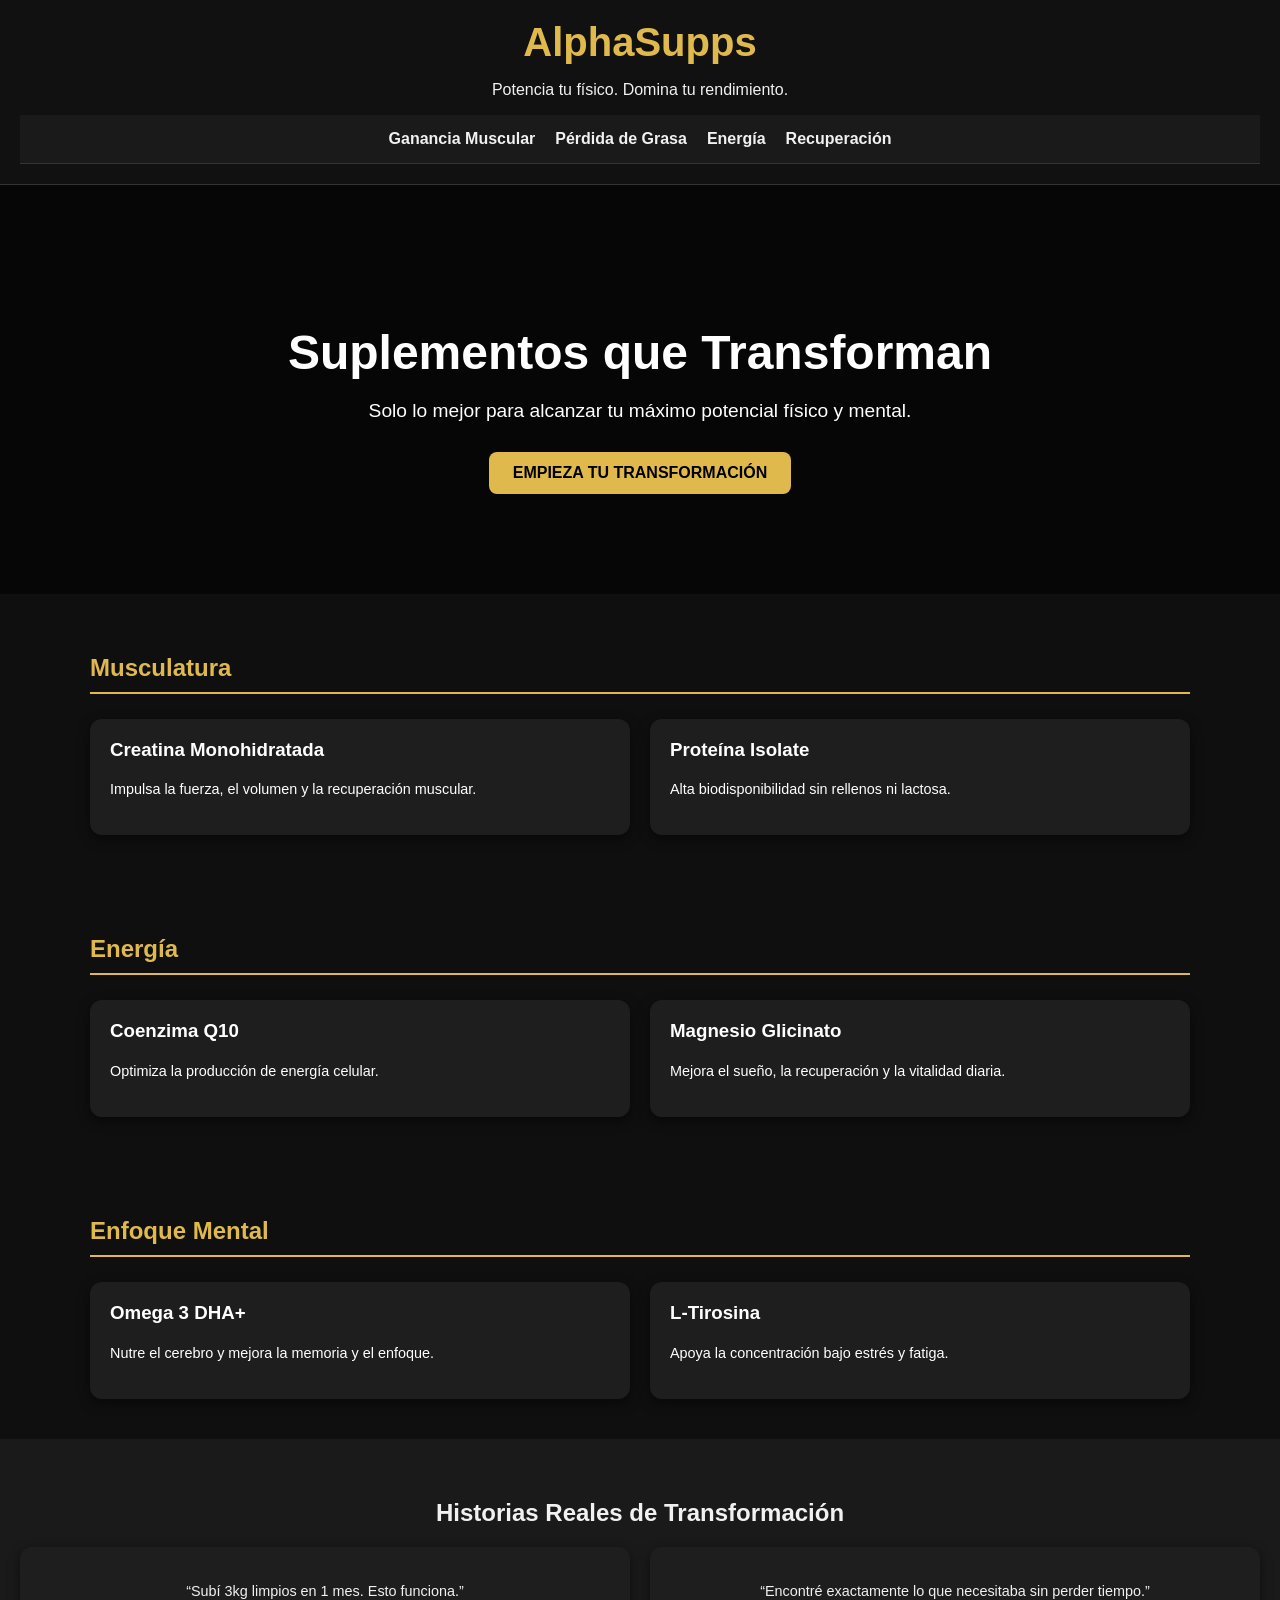
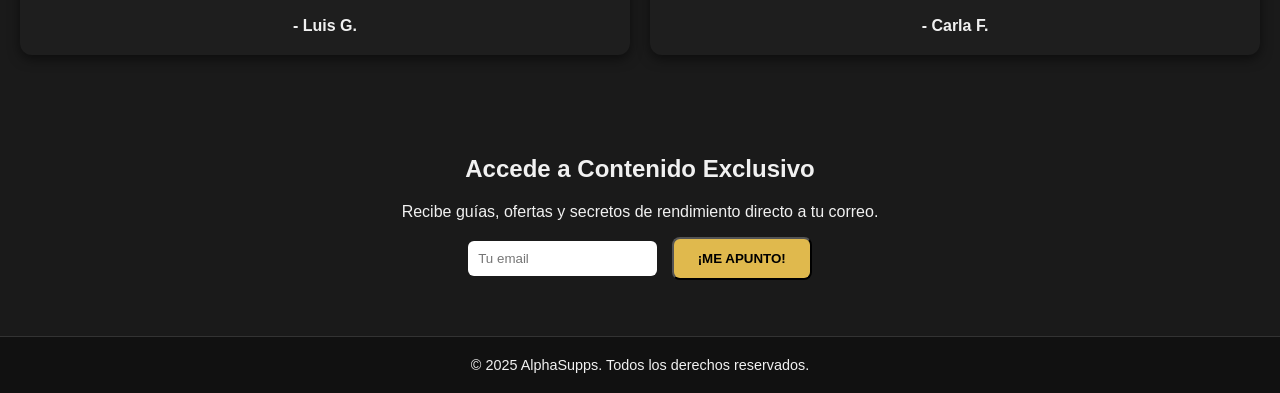
==== views/index.html @ 21b1b8db "init: crear estructura inicial del sitio con index.html estático" ====
<head lang="es">
    <meta charset="UTF-8" />
    <meta name="viewport" content="width=device-width, initial-scale=1" />
    <title>AlphaSupps | Suplementación Premium para Rendimiento y Vitalidad</title>
    <meta name="description" content="Descubre suplementos de alta calidad diseñados para potenciar tu rendimiento físico y mental. Fórmulas respaldadas por ciencia para resultados reales." />
    <meta name="keywords" content="suplementos premium, rendimiento físico, vitalidad, testosterona, salud masculina, energía sostenible, fórmulas científicas, musculación, enfoque mental" />
    <meta name="author" content="AlphaSupps - Expertos en Suplementación y Rendimiento" />
    <link rel="canonical" href="#" />

    <meta property="og:title" content="AlphaSupps | Suplementación Premium para Rendimiento y Vitalidad" />
    <meta property="og:description" content="Descubre suplementos de alta calidad diseñados para potenciar tu rendimiento físico y mental. Fórmulas respaldadas por ciencia para resultados reales." />
    <meta property="og:url" content="#" />
    <meta property="og:type" content="website" />
    <meta property="og:image" content="/images/isotype-rounded.png" />
    <meta property="og:site_name" content="AlphaSupps" />

    <meta name="twitter:card" content="summary_large_image" />
    <meta name="twitter:title" content="AlphaSupps | Suplementación Premium para Rendimiento y Vitalidad" />
    <meta name="twitter:description" content="Descubre suplementos de alta calidad diseñados para potenciar tu rendimiento físico y mental. Fórmulas respaldadas por ciencia para resultados reales." />
    <meta name="twitter:image" content="/images/isotype-rounded.png" />
    <meta name="twitter:site" content="@AlphaSupps" />

    <link rel="icon" href="/images/isotype-rounded.png" type="image/png" />

    <link rel="stylesheet" href="/css/suplement.css" />
    <link rel="stylesheet" href="/css/styles.css" />
</head>

<body>
<header>
  <h1>AlphaSupps</h1>
    <p>Potencia tu físico. Domina tu rendimiento.</p>
    <nav>
    <a href="#musculo">Ganancia Muscular</a>
    <a href="#quema">Pérdida de Grasa</a>
    <a href="#energia">Energía</a>
    <a href="#recuperacion">Recuperación</a>
  </nav>
</header>
  <section class="hero">
    <h1>Suplementos que Transforman</h1>
    <p>Solo lo mejor para alcanzar tu máximo potencial físico y mental.</p>
    <a href="#musculo" class="cta-btn">Empieza tu transformación</a>
  </section>

  <section class="section" id="musculo">
    <h2>Musculatura</h2>
    <div class="cards">
      <a href="#">
        <div class="card">
          <h3>Creatina Monohidratada</h3>
          <p>Impulsa la fuerza, el volumen y la recuperación muscular.</p>
        </div>
      </a>
      <a href="#">
        <div class="card">
          <h3>Proteína Isolate</h3>
          <p>Alta biodisponibilidad sin rellenos ni lactosa.</p>
        </div>
      </a>
    </div>
  </section>

  <section class="section" id="energía">
    <h2>Energía</h2>
    <div class="cards">
      <a href="#">
        <div class="card">
          <h3>Coenzima Q10</h3>
          <p>Optimiza la producción de energía celular.</p>
        </div>
      </a>
      <a href="#">
        <div class="card">
          <h3>Magnesio Glicinato</h3>
          <p>Mejora el sueño, la recuperación y la vitalidad diaria.</p>
        </div>
      </a>
    </div>
  </section>

  <section class="section" id="focus">
    <h2>Enfoque Mental</h2>
    <div class="cards">
      <a href="#">
        <div class="card">
          <h3>Omega 3 DHA+</h3>
          <p>Nutre el cerebro y mejora la memoria y el enfoque.</p>
        </div>
      </a>
      <a href="#">
        <div class="card">
          <h3>L-Tirosina</h3>
          <p>Apoya la concentración bajo estrés y fatiga.</p>
        </div>
      </a>
    </div>
  </section>

  <section class="testimonios">
    <h2>Historias Reales de Transformación</h2>
    <div class="cards">
      <div class="card">
        <p>“Subí 3kg limpios en 1 mes. Esto funciona.”</p>
        <strong>- Luis G.</strong>
      </div>
      <div class="card">
        <p>“Encontré exactamente lo que necesitaba sin perder tiempo.”</p>
        <strong>- Carla F.</strong>
      </div>
    </div>
  </section>

  <section class="newsletter">
    <h2>Accede a Contenido Exclusivo</h2>
    <p>Recibe guías, ofertas y secretos de rendimiento directo a tu correo.</p>
    <form method="POST" action="#">
      <input type="email" name="email" placeholder="Tu email" required>
      <button type="submit" class="cta-btn">¡Me Apunto!</button>
    </form>
  </section>

  <footer>
    © 2025 AlphaSupps. Todos los derechos reservados.
  </footer>
</body>
</html>
---- css/styles.css ----
body {
      margin: 0;
      font-family: 'Montserrat', sans-serif;
      background-color: #0f0f0f;
      color: #f1f1f1;
    }

    header {
      background-color: #111;
      padding: 20px;
      text-align: center;
      border-bottom: 1px solid #333;
    }

    header h1 {
      margin: 0;
      font-size: 2.5em;
      color: #e0b94d;
    }

    nav {
      display: flex;
      justify-content: center;
      gap: 20px;
      padding: 15px;
      background-color: #1a1a1a;
      border-bottom: 1px solid #333;
    }

    nav a {
      color: #f1f1f1;
      text-decoration: none;
      font-weight: 600;
      transition: color 0.3s ease;
    }

    nav a:hover {
      color: #e0b94d;
    }

    .hero {
      background: linear-gradient(rgba(0,0,0,0.6), rgba(0,0,0,0.6)), url('https://images.unsplash.com/photo-1605296867304-46d5465a13f1');
      background-size: cover;
      background-position: center;
      text-align: center;
      padding: 100px 20px;
      color: #fff;
    }

    .hero h1 {
      font-size: 3em;
      margin-bottom: 20px;
    }

    .hero p {
      font-size: 1.2em;
      margin-bottom: 30px;
    }

    .cta-btn {
      background-color: #e0b94d;
      color: #000;
      font-weight: 700;
      padding: 12px 24px;
      border-radius: 8px;
      text-transform: uppercase;
      text-decoration: none;
      transition: all 0.3s ease;
      display: inline-block;
    }

    .cta-btn:hover {
      background-color: #fff;
      color: #111;
    }

    .section {
      padding: 40px 20px;
      max-width: 1100px;
      margin: auto;
    }

    .section h2 {
      color: #e0b94d;
      border-bottom: 2px solid #e0b94d;
      padding-bottom: 10px;
      margin-bottom: 25px;
    }

    .cards {
      display: grid;
      grid-template-columns: repeat(auto-fit, minmax(250px, 1fr));
      gap: 20px;
    }

    .card {
      background-color: #1e1e1e;
      border-radius: 12px;
      padding: 20px;
      box-shadow: 0 4px 12px rgba(0, 0, 0, 0.5);
    }

    .card h3 {
      margin-top: 0;
      color: #fff;
    }

    .card p {

      font-size: 0.9em;
      line-height: 1.5;
    }
    a{
        text-decoration: none;
        color: white;
    }

    .testimonios, .newsletter {
      background-color: #1a1a1a;
      text-align: center;
      padding: 40px 20px;
    }

    .newsletter input {
      padding: 10px;
      border-radius: 6px;
      border: none;
      margin-right: 10px;
    }

    footer {
      text-align: center;
      padding: 20px;
      background-color: #111;
      border-top: 1px solid #333;
      font-size: 0.9em;
    }
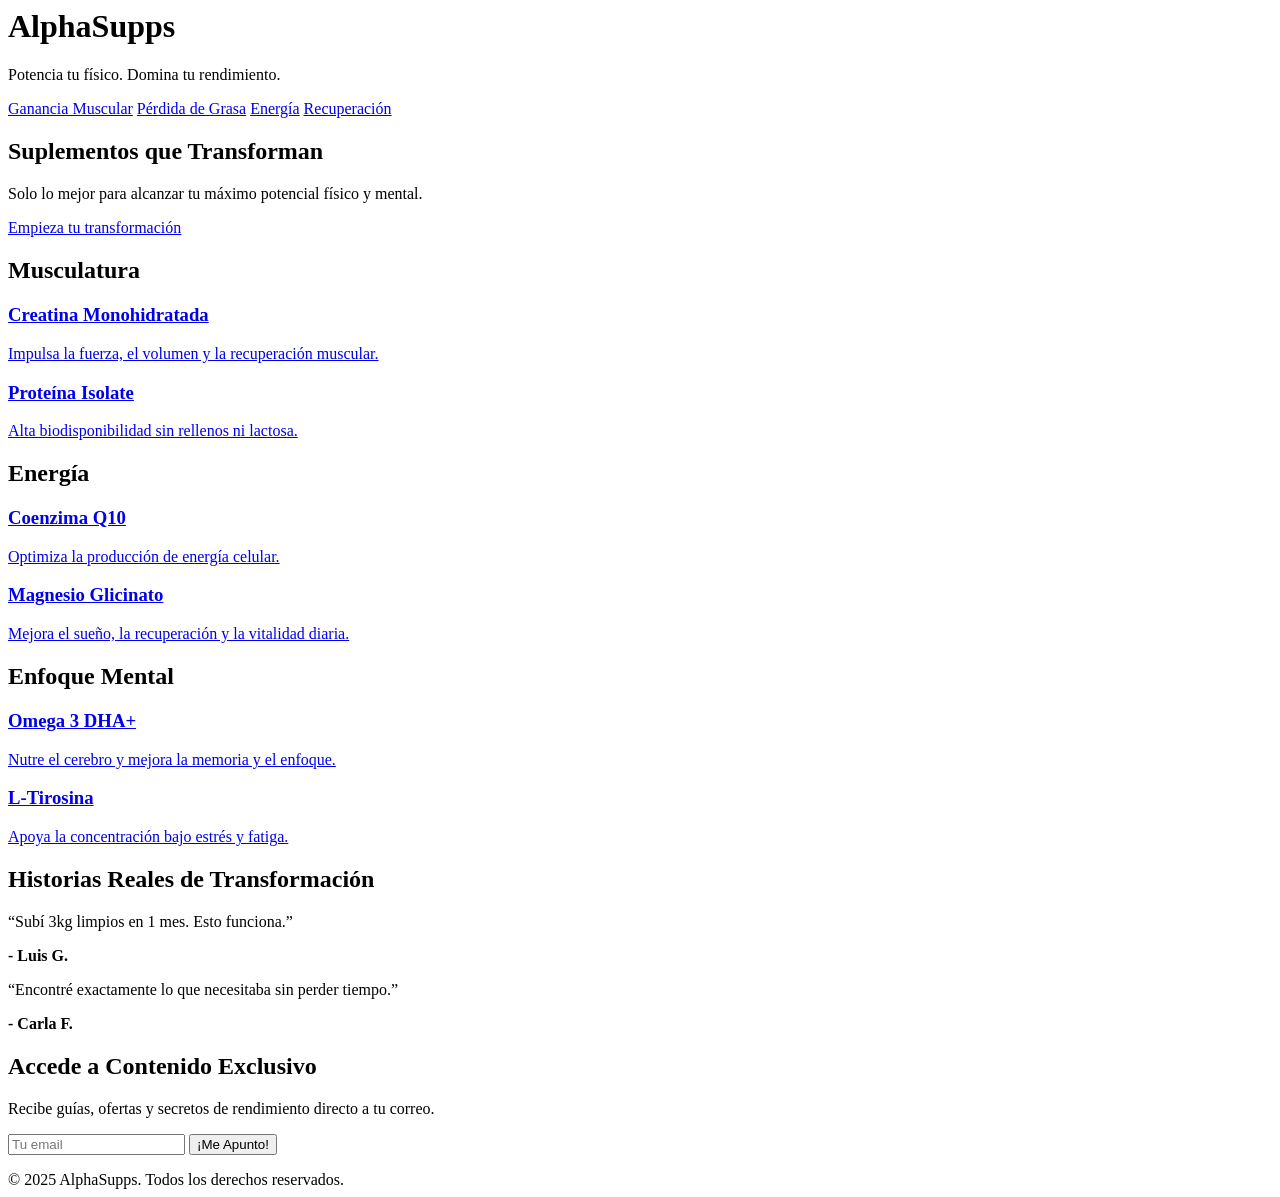
==== commit 59c683e3: "fix" ====
--- a/views/index.html
+++ b/views/index.html
@@ -20,10 +20,10 @@
     <meta name="twitter:image" content="/images/isotype-rounded.png" />
     <meta name="twitter:site" content="@AlphaSupps" />
 
-    <link rel="icon" href="/images/isotype-rounded.png" type="image/png" />
+    <link rel="icon" href="/alphasupps/images/isotype-rounded.png" type="image/png" />
 
-    <link rel="stylesheet" href="/css/suplement.css" />
-    <link rel="stylesheet" href="/css/styles.css" />
+    <link rel="stylesheet" href="/alphasupps/css/suplement.css" />
+    <link rel="stylesheet" href="/alphasupps/css/styles.css" />
 </head>
 
 <body>
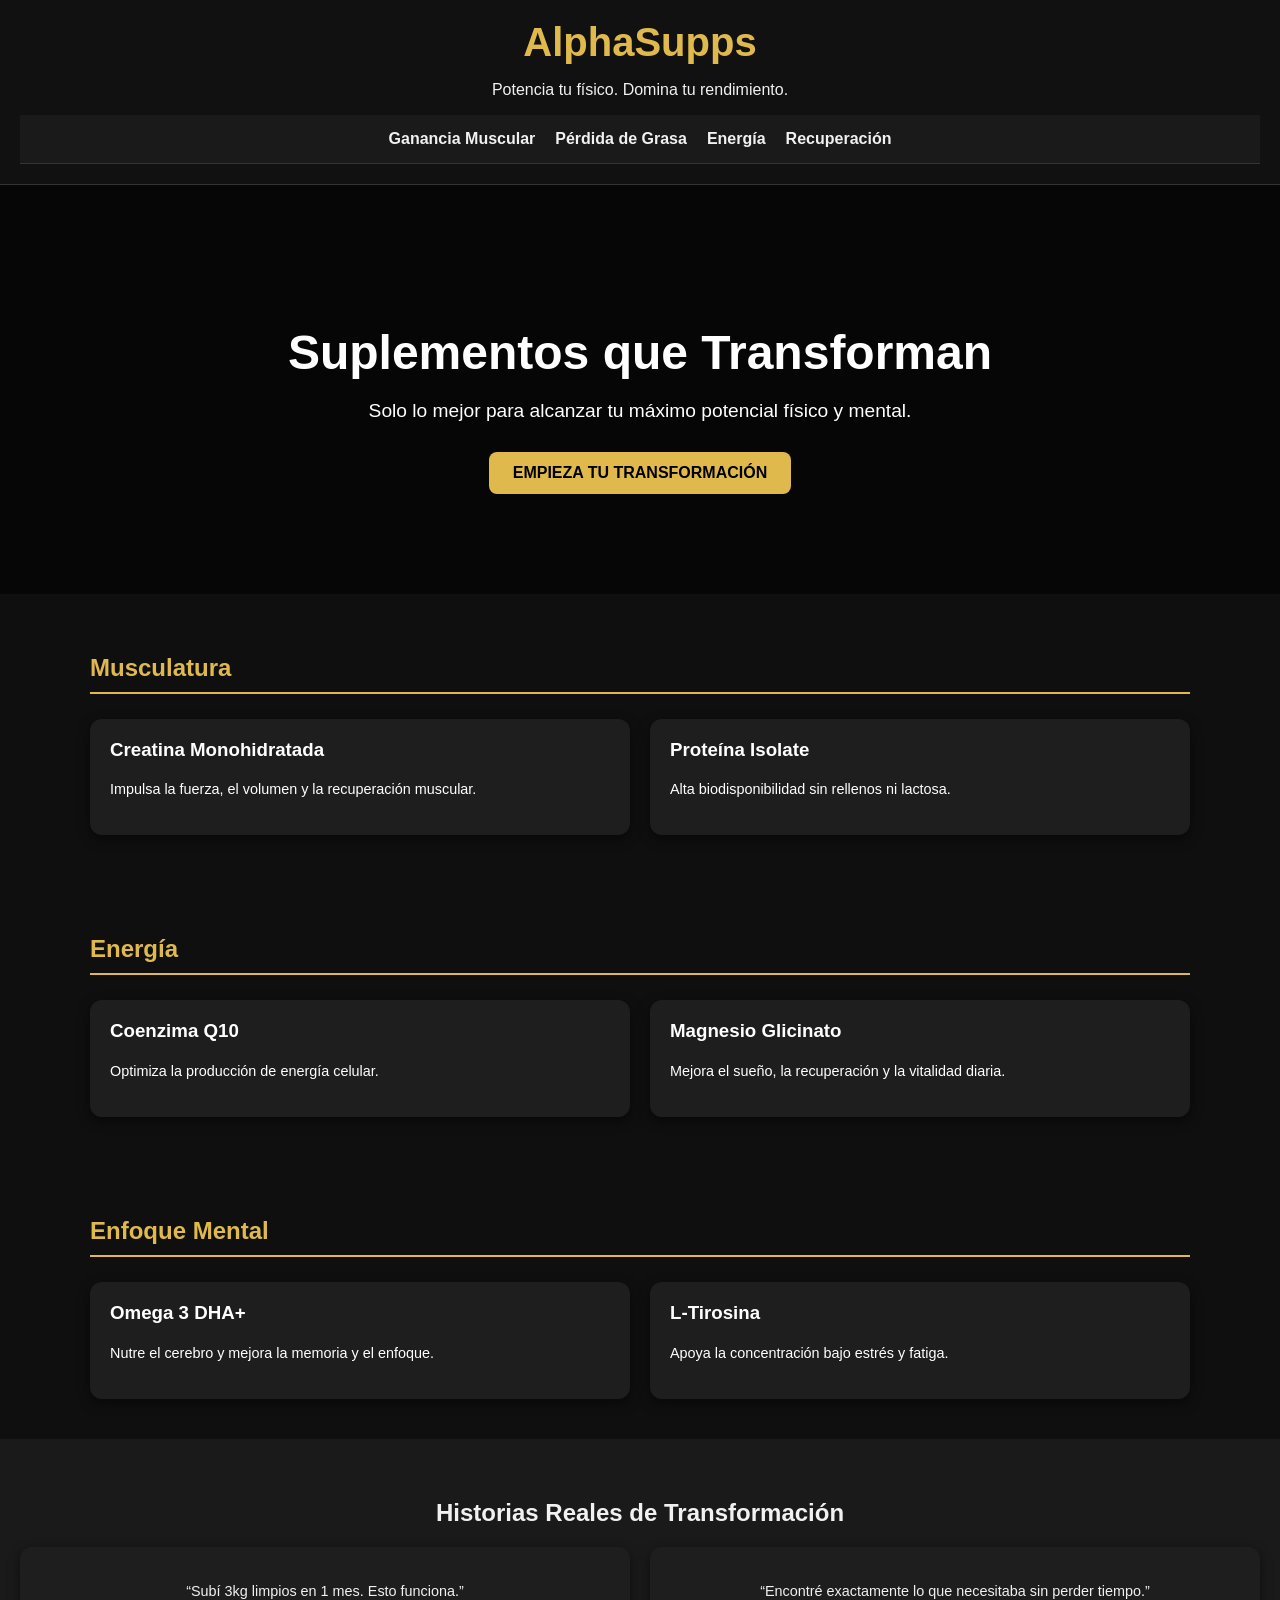
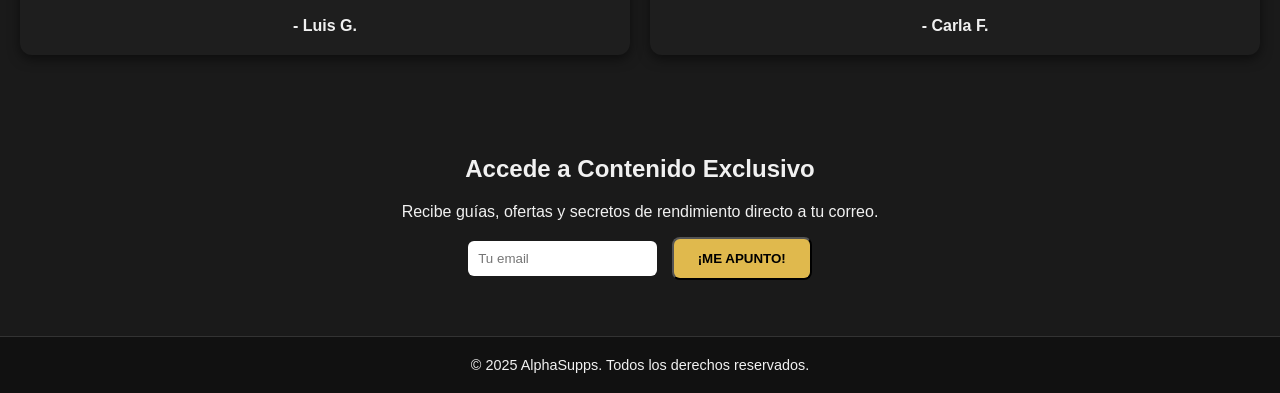
==== commit 578370dc: "fix 2" ====
--- a/views/index.html
+++ b/views/index.html
@@ -20,10 +20,10 @@
     <meta name="twitter:image" content="/images/isotype-rounded.png" />
     <meta name="twitter:site" content="@AlphaSupps" />
 
-    <link rel="icon" href="/alphasupps/images/isotype-rounded.png" type="image/png" />
+    <link rel="icon" href="../images/isotype-rounded.png" type="image/png" />
 
-    <link rel="stylesheet" href="/alphasupps/css/suplement.css" />
-    <link rel="stylesheet" href="/alphasupps/css/styles.css" />
+    <link rel="stylesheet" href="../css/suplement.css" />
+    <link rel="stylesheet" href="../css/styles.css" />
 </head>
 
 <body>
--- a/css/styles.css
+++ b/css/styles.css
@@ -0,0 +1,137 @@
+    body {
+      margin: 0;
+      font-family: 'Montserrat', sans-serif;
+      background-color: #0f0f0f;
+      color: #f1f1f1;
+    }
+
+    header {
+      background-color: #111;
+      padding: 20px;
+      text-align: center;
+      border-bottom: 1px solid #333;
+    }
+
+    header h1 {
+      margin: 0;
+      font-size: 2.5em;
+      color: #e0b94d;
+    }
+
+    nav {
+      display: flex;
+      justify-content: center;
+      gap: 20px;
+      padding: 15px;
+      background-color: #1a1a1a;
+      border-bottom: 1px solid #333;
+    }
+
+    nav a {
+      color: #f1f1f1;
+      text-decoration: none;
+      font-weight: 600;
+      transition: color 0.3s ease;
+    }
+
+    nav a:hover {
+      color: #e0b94d;
+    }
+
+    .hero {
+      background: linear-gradient(rgba(0,0,0,0.6), rgba(0,0,0,0.6)), url('https://images.unsplash.com/photo-1605296867304-46d5465a13f1');
+      background-size: cover;
+      background-position: center;
+      text-align: center;
+      padding: 100px 20px;
+      color: #fff;
+    }
+
+    .hero h1 {
+      font-size: 3em;
+      margin-bottom: 20px;
+    }
+
+    .hero p {
+      font-size: 1.2em;
+      margin-bottom: 30px;
+    }
+
+    .cta-btn {
+      background-color: #e0b94d;
+      color: #000;
+      font-weight: 700;
+      padding: 12px 24px;
+      border-radius: 8px;
+      text-transform: uppercase;
+      text-decoration: none;
+      transition: all 0.3s ease;
+      display: inline-block;
+    }
+
+    .cta-btn:hover {
+      background-color: #fff;
+      color: #111;
+    }
+
+    .section {
+      padding: 40px 20px;
+      max-width: 1100px;
+      margin: auto;
+    }
+
+    .section h2 {
+      color: #e0b94d;
+      border-bottom: 2px solid #e0b94d;
+      padding-bottom: 10px;
+      margin-bottom: 25px;
+    }
+
+    .cards {
+      display: grid;
+      grid-template-columns: repeat(auto-fit, minmax(250px, 1fr));
+      gap: 20px;
+    }
+
+    .card {
+      background-color: #1e1e1e;
+      border-radius: 12px;
+      padding: 20px;
+      box-shadow: 0 4px 12px rgba(0, 0, 0, 0.5);
+    }
+
+    .card h3 {
+      margin-top: 0;
+      color: #fff;
+    }
+
+    .card p {
+
+      font-size: 0.9em;
+      line-height: 1.5;
+    }
+    a{
+        text-decoration: none;
+        color: white;
+    }
+
+    .testimonios, .newsletter {
+      background-color: #1a1a1a;
+      text-align: center;
+      padding: 40px 20px;
+    }
+
+    .newsletter input {
+      padding: 10px;
+      border-radius: 6px;
+      border: none;
+      margin-right: 10px;
+    }
+
+    footer {
+      text-align: center;
+      padding: 20px;
+      background-color: #111;
+      border-top: 1px solid #333;
+      font-size: 0.9em;
+    }
